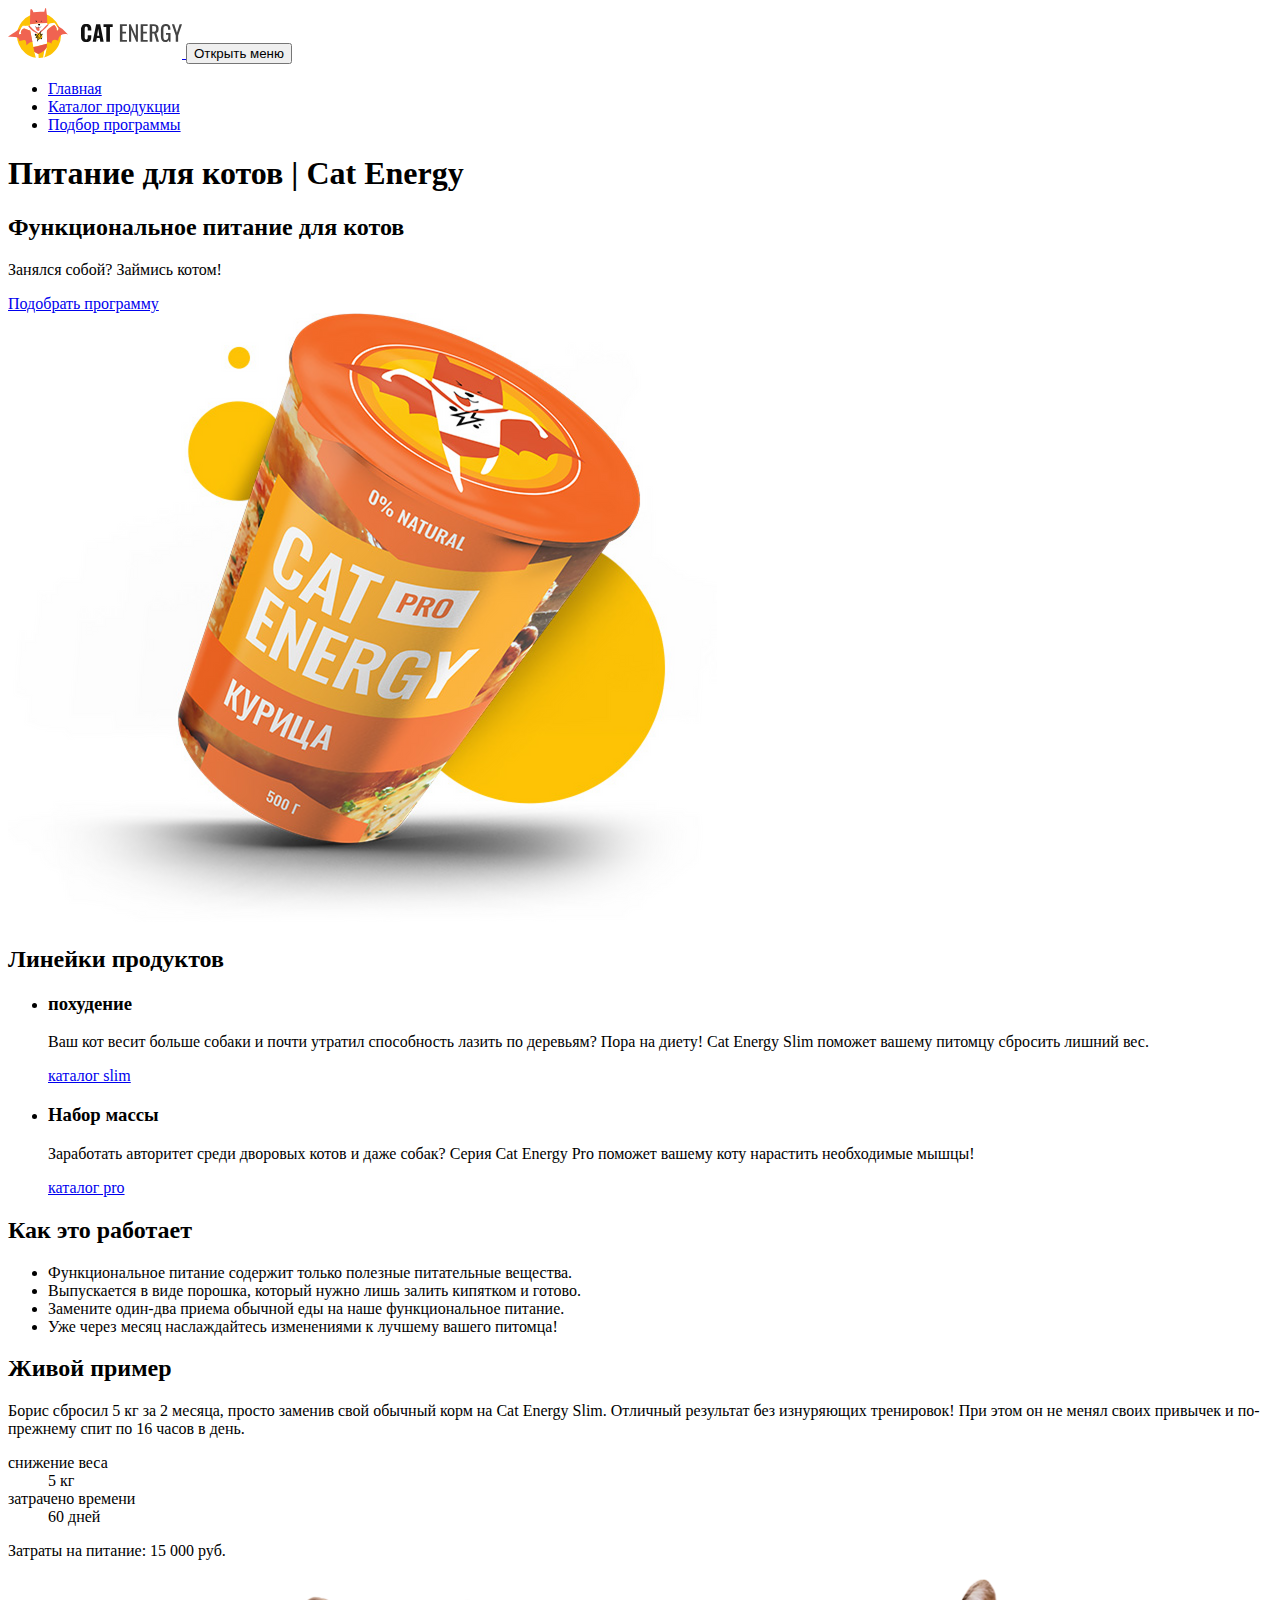
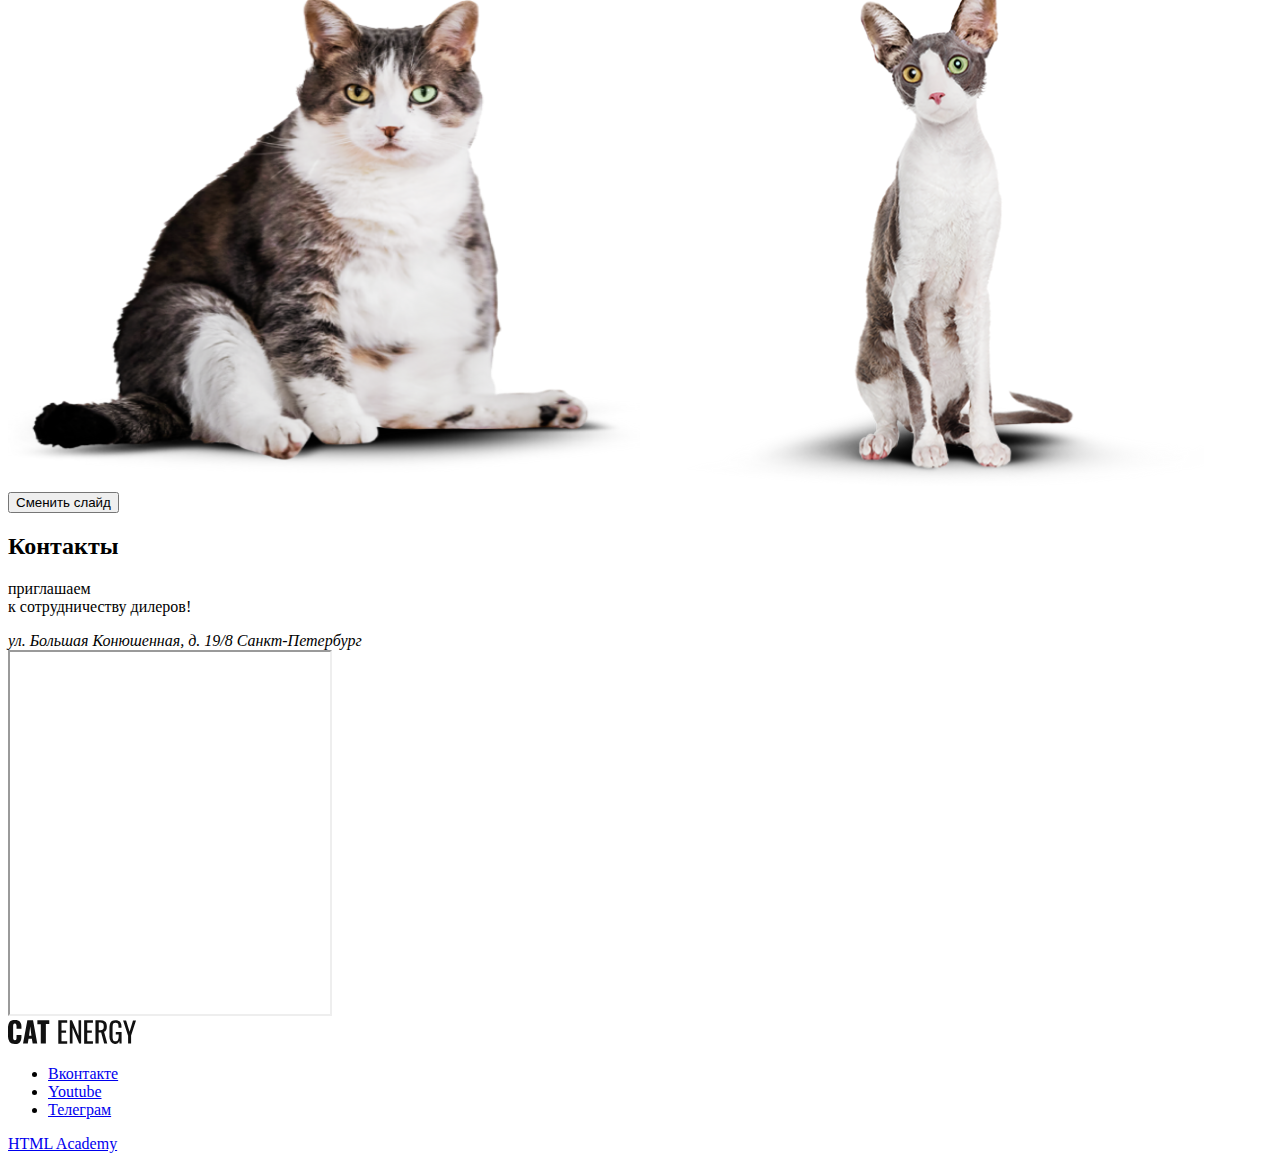
==== source/index.html @ ee21ee37 "Pixel perfect index.html" ====
<!DOCTYPE html>

<html lang="ru">

<head>
  <meta charset="UTF-8">
  <title>Главная страница | Cat Energy</title>
  <meta name="viewport" content="width=device-width,initial-scale=1">
  <link rel="stylesheet" href="styles/styles.css">
  <script src="scripts/index.js" defer></script>
  <link rel="icon" href="favicon.ico">
  <link rel="icon" href="favicons/icon.svg" type="image/svg+xml">
  <link rel="apple-touch-icon" href="favicons/apple-touch-icon.png">
  <link rel="manifest" href="manifest.webmanifest">
</head>

<body class="page">
  <header class="page__header page-header container">
    <nav class="page-header__main-navigation main-navigation">
      <div class="main-navigation__top">
        <a class="main-navigation__logo logo" href="#">
          <picture>
            <source media="(min-width: 1440px)" srcset="images/logo-desktop.svg" type="image/svg+xml" width="202" height="59">
            <source media="(min-width: 768px)" srcset="images/logo-tablet.svg" type="image/svg+xml" width="174" height="50">
            <img class="logo__image" src="images/logo-mobile.svg" width="190" height="38" alt="Логотип Cat Energy">
          </picture>
        </a>

        <button class="main-navigation__toggle toggle-button" type="button">
          <span class="visually-hidden">Открыть меню</span>
        </button>
      </div>

      <ul class="main-navigation__site-navigation site-navigation">
        <li class="site-navigation__item">
          <a class="site-navigation__link site-navigation__link--active" href="#">Главная</a>
        </li>
        <li class="site-navigation__item">
          <a class="site-navigation__link" href="#">Каталог продукции</a>
        </li>
        <li class="site-navigation__item">
          <a class="site-navigation__link" href="#">Подбор программы</a>
        </li>
      </ul>
    </nav>
  </header>

  <main class="page__content">
    <h1 class="visually-hidden">Питание для котов | Cat Energy</h1>

    <section class="hero container">
      <div class="hero__wrapper">
        <div class="hero__content">
          <h2 class="hero__title">Функциональное питание для котов</h2>

          <p class="hero__slogan">Занялся собой? Займись котом!</p>

          <a class="hero__button button button--primary button--size-s" href="#">Подобрать программу</a>
        </div>

        <picture class="hero__image-wrapper">
          <source media="(min-width: 1440px)" srcset="images/hero-desktop@1x.png 1x, images/hero-desktop@2x.png 2x" type="image/png" width="552" height="499">

          <source media="(min-width: 768px)" srcset="images/hero-tablet@1x.png 1x, images/hero-tablet@2x.png 2x" type="image/png" width="709" height="609">

          <img class="hero__image" src="images/hero-mobile@1x.png" srcset="images/hero-mobile@2x.png 2x" width="280" height="270" alt="Cat Energy PRO со вкусом курицы">
        </picture>

      </div>
    </section>

    <section class="product-line container">
      <h2 class="visually-hidden">Линейки продуктов</h2>

      <ul class="product-line__list">
        <li class="product-line__item product-preview product-preview--theme-weight-loss">
          <h3 class="product-preview__title">похудение</h3>

          <p class="product-preview__text">
            Ваш кот весит больше собаки и почти утратил способность лазить по деревьям? Пора на диету! Cat Energy Slim поможет вашему питомцу сбросить лишний вес.
          </p>

          <span class="product-preview__line split-line"></span>

          <a class="product-preview__link link" href="#">каталог slim</a>
        </li>

        <li class="product-line__item product-preview product-preview--theme-weight-gain">
          <h3 class="product-preview__title">Набор массы</h3>

          <p class="product-preview__text">
            Заработать авторитет среди дворовых котов и даже собак? Серия Cat Energy Pro поможет вашему коту нарастить необходимые мышцы!
          </p>

          <span class="product-preview__line split-line"></span>

          <a class="product-preview__link link" href="#">каталог pro</a>
        </li>
      </ul>
    </section>

    <section class="advantages container">
      <h2 class="advantages__title">Как это работает</h2>

      <ul class="advantages__list">
        <!-- <li class="advantages__item advantages__item--theme-leaf">
          Функциональное питание <br>содержит только полезные <br>питательные вещества.
        </li>
        <li class="advantages__item advantages__item--theme-powder">
          Выпускается в виде порошка, который нужно лишь залить кипятком и готово.
        </li>
        <li class="advantages__item advantages__item--theme-eat">
          Замените один-два приема <br>обычной еды на наше <br>функциональное питание.
        </li>
        <li class="advantages__item advantages__item--theme-watch">
          Уже через месяц <br>наслаждайтесь изменениями к лучшему вашего питомца!
        </li> -->

        <li class="advantages__item advantages__item--theme-leaf">
          Функциональное питание содержит только полезные питательные вещества.
        </li>
        <li class="advantages__item advantages__item--theme-powder">
          Выпускается в виде порошка, который нужно лишь залить кипятком и готово.
        </li>
        <li class="advantages__item advantages__item--theme-eat">
          Замените один-два приема обычной еды на наше функциональное питание.
        </li>
        <li class="advantages__item advantages__item--theme-watch">
          Уже через месяц наслаждайтесь изменениями к лучшему вашего питомца!
        </li>
      </ul>
    </section>

    <section class="result">
      <div class="result__wrapper container">

        <div class="result__content-column">
          <h2 class="result__title">Живой пример</h2>

          <p class="result__text">
            Борис сбросил 5 кг за 2 месяца, просто заменив свой обычный корм на Cat Energy Slim. Отличный результат без изнуряющих тренировок! При этом он не менял своих привычек и по-прежнему спит по 16 часов в день.
          </p>

          <dl class="result__stats">
            <div class="result__stats-item">
              <dt class="result__stats-name">снижение веса</dt>
              <dd class="result__stats-difinition">5 кг</dd>
            </div>
            <div class="result__stats-item">
              <dt class="result__stats-name">затрачено времени</dt>
              <dd class="result__stats-difinition">60 дней</dd>
            </div>
          </dl>

          <p class="result__total">
            <span class="result__total-name">Затраты на питание:</span>
            <span class="result__total-price">15 000 руб.</span>
          </p>
        </div>

        <div class="result__slider slider-compare">
          <div class="slider-compare__image-wrapper">
            <picture>
              <source media="(min-width: 768px)" srcset="images/slide-tablet-before@1x.png 1x, images/slide-tablet-before@2x.png 2x" type="image/png" width="560" height="512">

              <img class="slider-compare__image slider-compare__image--before" src="images/slide-mobile-before@1x.png" srcset="images/slide-mobile-before@2x.png 2x" width="280" height="256" alt="До диеты" style="width: 50%">
            </picture>

            <picture>
              <source media="(min-width: 768px)" srcset="images/slide-tablet-after@1x.png 1x, images/slide-tablet-after@2x.png 2x" type="image/png" width="560" height="512">

              <img class="slider-compare__image slider-compare__image--after" src="images/slide-mobile-after@1x.png" srcset="images/slide-mobile-after@2x.png 2x" width="280" height="256" alt="После диеты">
            </picture>
          </div>

          <button class="slider-compare__scrubber" type="button" style="left: 49.3%">
            <span class="visually-hidden">Сменить слайд</span>
          </button>
        </div>
      </div>
    </section>
  </main>

  <section class="contacts">
    <h2 class="visually-hidden">Контакты</h2>

    <div class="contacts__wrapper container">
      <div class="contacts__content">
        <p class="contacts__text">приглашаем <br> к сотрудничеству дилеров!</p>

        <address class="contacts__address">
          <span class="contacts__address-street">ул. Большая Конюшенная, д. 19/8</span>
          <span class="contacts__adress-city">Санкт-Петербург</span>
        </address>
      </div>
    </div>

    <div class="contacts__map">
      <iframe src="https://www.google.com/maps/embed?pb=!1m18!1m12!1m3!1d1998.6037876791663!2d30.320467111580058!3d59.93871647481049!2m3!1f0!2f0!3f0!3m2!1i1024!2i768!4f13.1!3m3!1m2!1s0x4696310fca145cc1%3A0x42b32648d8238007!2sBolshaya%20Konyushennaya%20St%2C%2019%2F8%2C%20Sankt-Peterburg%2C%20191186!5e0!3m2!1sen!2sru!4v1723903641111!5m2!1sen!2sru" width="320" height="362" allowfullscreen title="Офис компании по адресу ул. Большая Конюшенная, д. 19/8 Санкт-Петербург"></iframe>
    </div>
  </section>

  <footer class="page__footer page-footer">
    <div class="page-footer__wrapper container">
      <a class="page-footer__logo logo-second" href="https://htmlacademy.ru/intensive/adaptive">
        <img class="logo-second__image" src="images/logo-second.svg" width="128" height="25" alt="Логотип Cat Energy">
      </a>

      <span class="page-footer__line split-line"></span>

      <ul class="page-footer__social social">
        <li class="social__item">
          <a class="social__link social__link--theme-vk" href="#">
            <span class="visually-hidden">Вконтакте</span>
          </a>
        </li>
        <li class="social__item">
          <a class="social__link social__link--theme-youtube" href="#">
            <span class="visually-hidden">Youtube</span>
          </a>
        </li>
        <li class="social__item">
          <a class="social__link social__link--theme-telegram" href="#">
            <span class="visually-hidden">Телеграм</span>
          </a>
        </li>
      </ul>

      <span class="page-footer__line split-line"></span>

      <a class="page-footer__copyright" href="#">
        HTML Academy
      </a>
    </div>
  </footer>
</body>

</html>
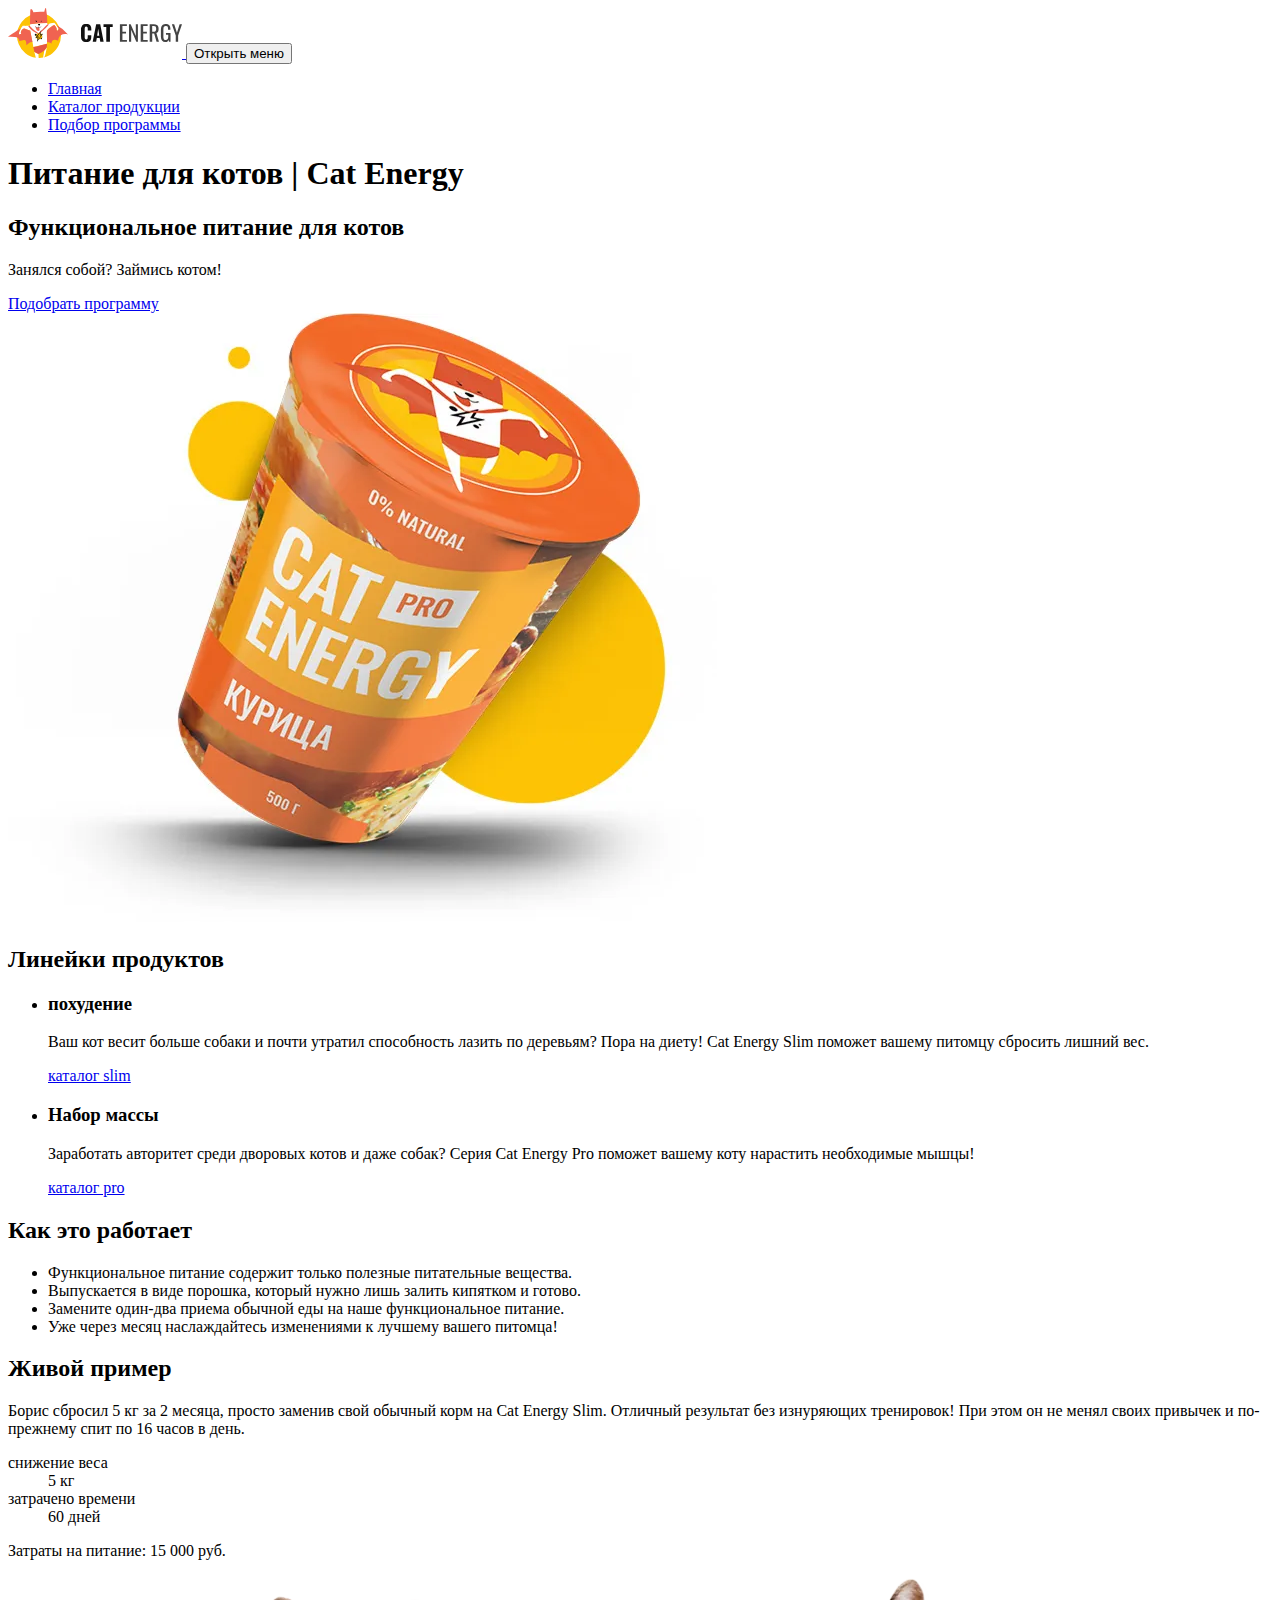
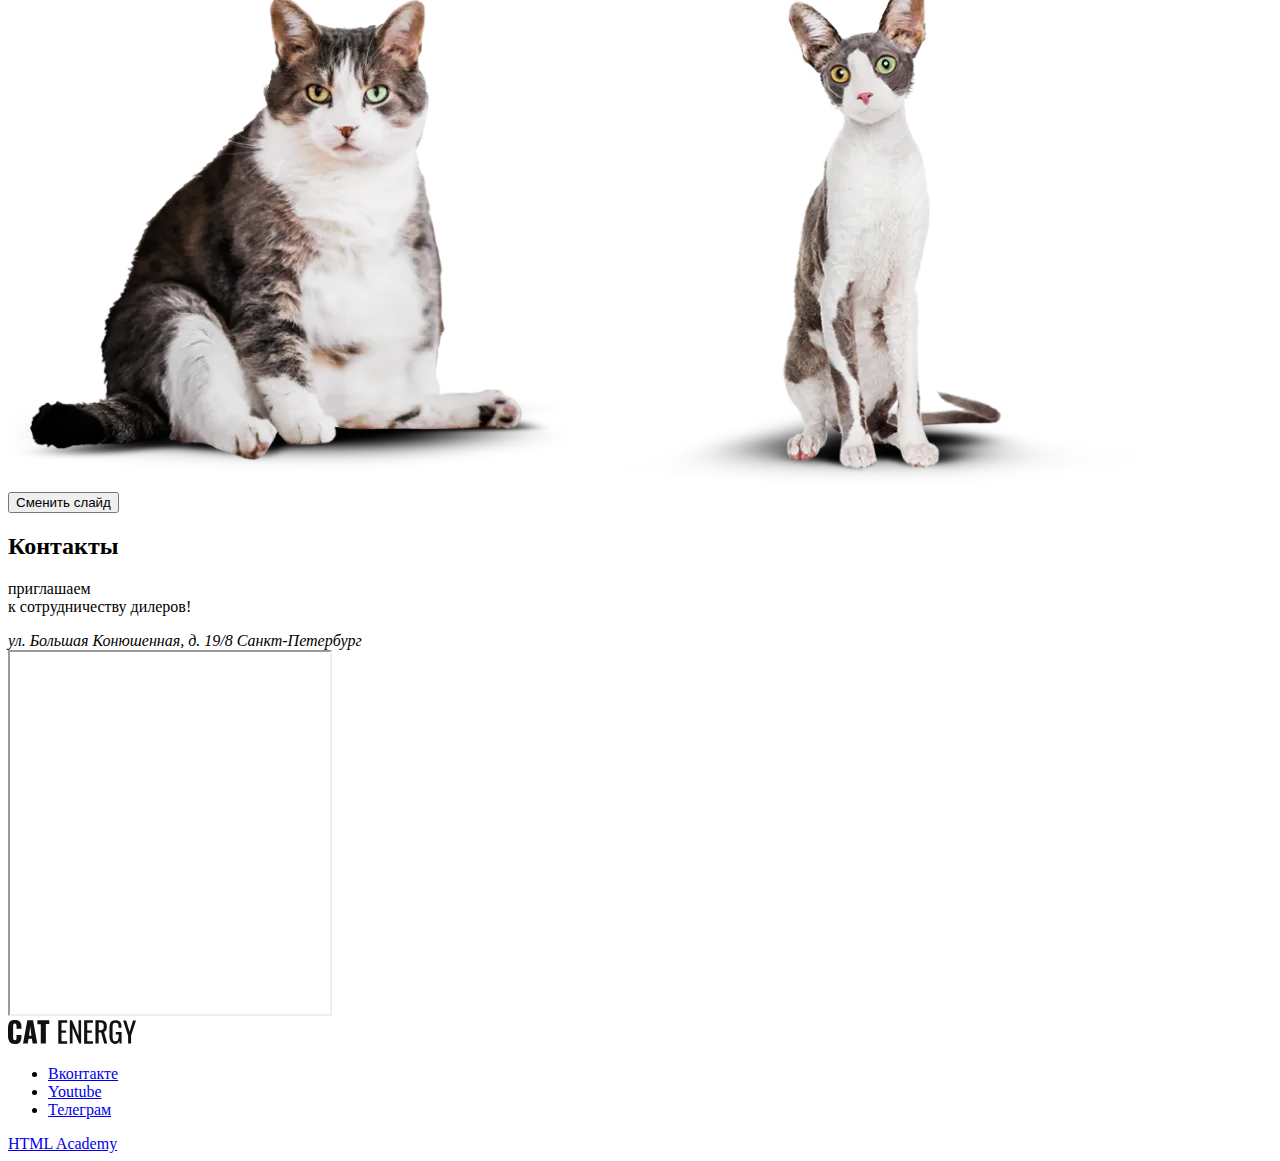
==== commit a7557979: "Добавит фон hero" ====
--- a/source/index.html
+++ b/source/index.html
@@ -6,6 +6,22 @@
   <meta charset="UTF-8">
   <title>Главная страница | Cat Energy</title>
   <meta name="viewport" content="width=device-width,initial-scale=1">
+
+  <link rel="preload" media="(max-width: 767px)" href="images/hero-mobile@1x.webp" as="image" type="image/webp">
+  <link rel="preload" media="(max-width: 767px) and (min-resolution: 2dppx)" href="images/hero-mobile@2x.webp" as="image" type="image/webp">
+  <link rel="preload" media="(min-width: 768px)" href="/images/hero-tablet@1x.webp" as="image" type="image/webp">
+  <link rel="preload" media="(min-width: 768px) and (min-resolution: 2dppx)" href="/images/hero-tablet@2x.webp" as="image" type="image/webp">
+  <link rel="preload" media="(min-width: 1440px)" href="/images/hero-desktop@1x.webp" as="image" type="image/webp">
+  <link rel="preload" media="(min-width: 1440px) and (min-resolution: 2dppx)" href="/images/hero-desktop@2x.webp" as="image" type="image/webp">
+
+  <link rel="preload" media="(max-width: 767px)" href="/images/hero-bg-mobile@1x.webp" as="image" type="image/webp">
+  <link rel="preload" media="(max-width: 767px) and (min-resolution: 2dppx)" href="/images/hero-bg-mobile@2x.webp" as="image" type="image/webp">
+  <link rel="preload" media="(min-width: 1440px)" href="/images/hero-bg-desktop@1x.webp" as="image" type="image/webp">
+  <link rel="preload" media="(min-width: 1440px) and (min-resolution: 2dppx)" href="/images/hero-bg-desktop@2x.webp" as="image" type="image/webp">
+
+  <link rel="preload" href="styles/styles.css" as="style">
+  <link rel="preload" href="scripts/index.js" as="script">
+
   <link rel="stylesheet" href="styles/styles.css">
   <script src="scripts/index.js" defer></script>
   <link rel="icon" href="favicon.ico">
@@ -48,8 +64,8 @@
   <main class="page__content">
     <h1 class="visually-hidden">Питание для котов | Cat Energy</h1>
 
-    <section class="hero container">
-      <div class="hero__wrapper">
+    <section class="hero">
+      <div class="hero__wrapper  container">
         <div class="hero__content">
           <h2 class="hero__title">Функциональное питание для котов</h2>
 
@@ -59,6 +75,12 @@
         </div>
 
         <picture class="hero__image-wrapper">
+          <source media="(min-width: 1440px)" srcset="images/hero-desktop@1x.webp 1x, images/hero-desktop@2x.webp 2x" type="image/webp" width="552" height="499">
+
+          <source media="(min-width: 768px)" srcset="images/hero-tablet@1x.webp 1x, images/hero-tablet@2x.webp 2x" type="image/webp" width="709" height="609">
+
+          <source srcset="images/hero-mobile@1x.webp 1x, images/hero-mobile@2x.webp 2x" type="image/webp" width="280" height="270">
+
           <source media="(min-width: 1440px)" srcset="images/hero-desktop@1x.png 1x, images/hero-desktop@2x.png 2x" type="image/png" width="552" height="499">
 
           <source media="(min-width: 768px)" srcset="images/hero-tablet@1x.png 1x, images/hero-tablet@2x.png 2x" type="image/png" width="709" height="609">
@@ -103,19 +125,6 @@
       <h2 class="advantages__title">Как это работает</h2>
 
       <ul class="advantages__list">
-        <!-- <li class="advantages__item advantages__item--theme-leaf">
-          Функциональное питание <br>содержит только полезные <br>питательные вещества.
-        </li>
-        <li class="advantages__item advantages__item--theme-powder">
-          Выпускается в виде порошка, который нужно лишь залить кипятком и готово.
-        </li>
-        <li class="advantages__item advantages__item--theme-eat">
-          Замените один-два приема <br>обычной еды на наше <br>функциональное питание.
-        </li>
-        <li class="advantages__item advantages__item--theme-watch">
-          Уже через месяц <br>наслаждайтесь изменениями к лучшему вашего питомца!
-        </li> -->
-
         <li class="advantages__item advantages__item--theme-leaf">
           Функциональное питание содержит только полезные питательные вещества.
         </li>
@@ -161,15 +170,23 @@
         <div class="result__slider slider-compare">
           <div class="slider-compare__image-wrapper">
             <picture>
+              <source media="(min-width: 768px)" srcset="images/slide-tablet-before@1x.webp 1x, images/slide-tablet-before@2x.webp 2x" type="image/webp" width="560" height="512">
+
+              <source srcset="images/slide-mobile-before@1x.webp 1x, images/slide-mobile-before@2x.webp 2x" type="image/webp" width="280" height="256">
+
               <source media="(min-width: 768px)" srcset="images/slide-tablet-before@1x.png 1x, images/slide-tablet-before@2x.png 2x" type="image/png" width="560" height="512">
 
-              <img class="slider-compare__image slider-compare__image--before" src="images/slide-mobile-before@1x.png" srcset="images/slide-mobile-before@2x.png 2x" width="280" height="256" alt="До диеты" style="width: 50%">
+              <img class="slider-compare__image slider-compare__image--before" src="images/slide-mobile-before@1x.png" srcset="images/slide-mobile-before@2x.png 2x" loading="lazy" width="280" height="256" alt="До диеты">
             </picture>
 
             <picture>
+              <source media="(min-width: 768px)" srcset="images/slide-tablet-after@1x.webp 1x, images/slide-tablet-after@2x.webp 2x" type="image/webp" width="560" height="512">
+
+              <source srcset="images/slide-mobile-after@1x.webp 1x, images/slide-mobile-after@2x.webp 2x" type="image/webp" width="280" height="256">
+
               <source media="(min-width: 768px)" srcset="images/slide-tablet-after@1x.png 1x, images/slide-tablet-after@2x.png 2x" type="image/png" width="560" height="512">
 
-              <img class="slider-compare__image slider-compare__image--after" src="images/slide-mobile-after@1x.png" srcset="images/slide-mobile-after@2x.png 2x" width="280" height="256" alt="После диеты">
+              <img class="slider-compare__image slider-compare__image--after" src="images/slide-mobile-after@1x.png" srcset="images/slide-mobile-after@2x.png 2x" loading="lazy" width="280" height="256" alt="После диеты">
             </picture>
           </div>
 
@@ -196,7 +213,7 @@
     </div>
 
     <div class="contacts__map">
-      <iframe src="https://www.google.com/maps/embed?pb=!1m18!1m12!1m3!1d1998.6037876791663!2d30.320467111580058!3d59.93871647481049!2m3!1f0!2f0!3f0!3m2!1i1024!2i768!4f13.1!3m3!1m2!1s0x4696310fca145cc1%3A0x42b32648d8238007!2sBolshaya%20Konyushennaya%20St%2C%2019%2F8%2C%20Sankt-Peterburg%2C%20191186!5e0!3m2!1sen!2sru!4v1723903641111!5m2!1sen!2sru" width="320" height="362" allowfullscreen title="Офис компании по адресу ул. Большая Конюшенная, д. 19/8 Санкт-Петербург"></iframe>
+      <iframe src="https://www.google.com/maps/embed?pb=!1m18!1m12!1m3!1d1998.6037876791663!2d30.320467111580058!3d59.93871647481049!2m3!1f0!2f0!3f0!3m2!1i1024!2i768!4f13.1!3m3!1m2!1s0x4696310fca145cc1%3A0x42b32648d8238007!2sBolshaya%20Konyushennaya%20St%2C%2019%2F8%2C%20Sankt-Peterburg%2C%20191186!5e0!3m2!1sen!2sru!4v1723903641111!5m2!1sen!2sru" width="320" height="362" allowfullscreen loading="lazy" title="Офис компании по адресу ул. Большая Конюшенная, д. 19/8 Санкт-Петербург"></iframe>
     </div>
   </section>
 
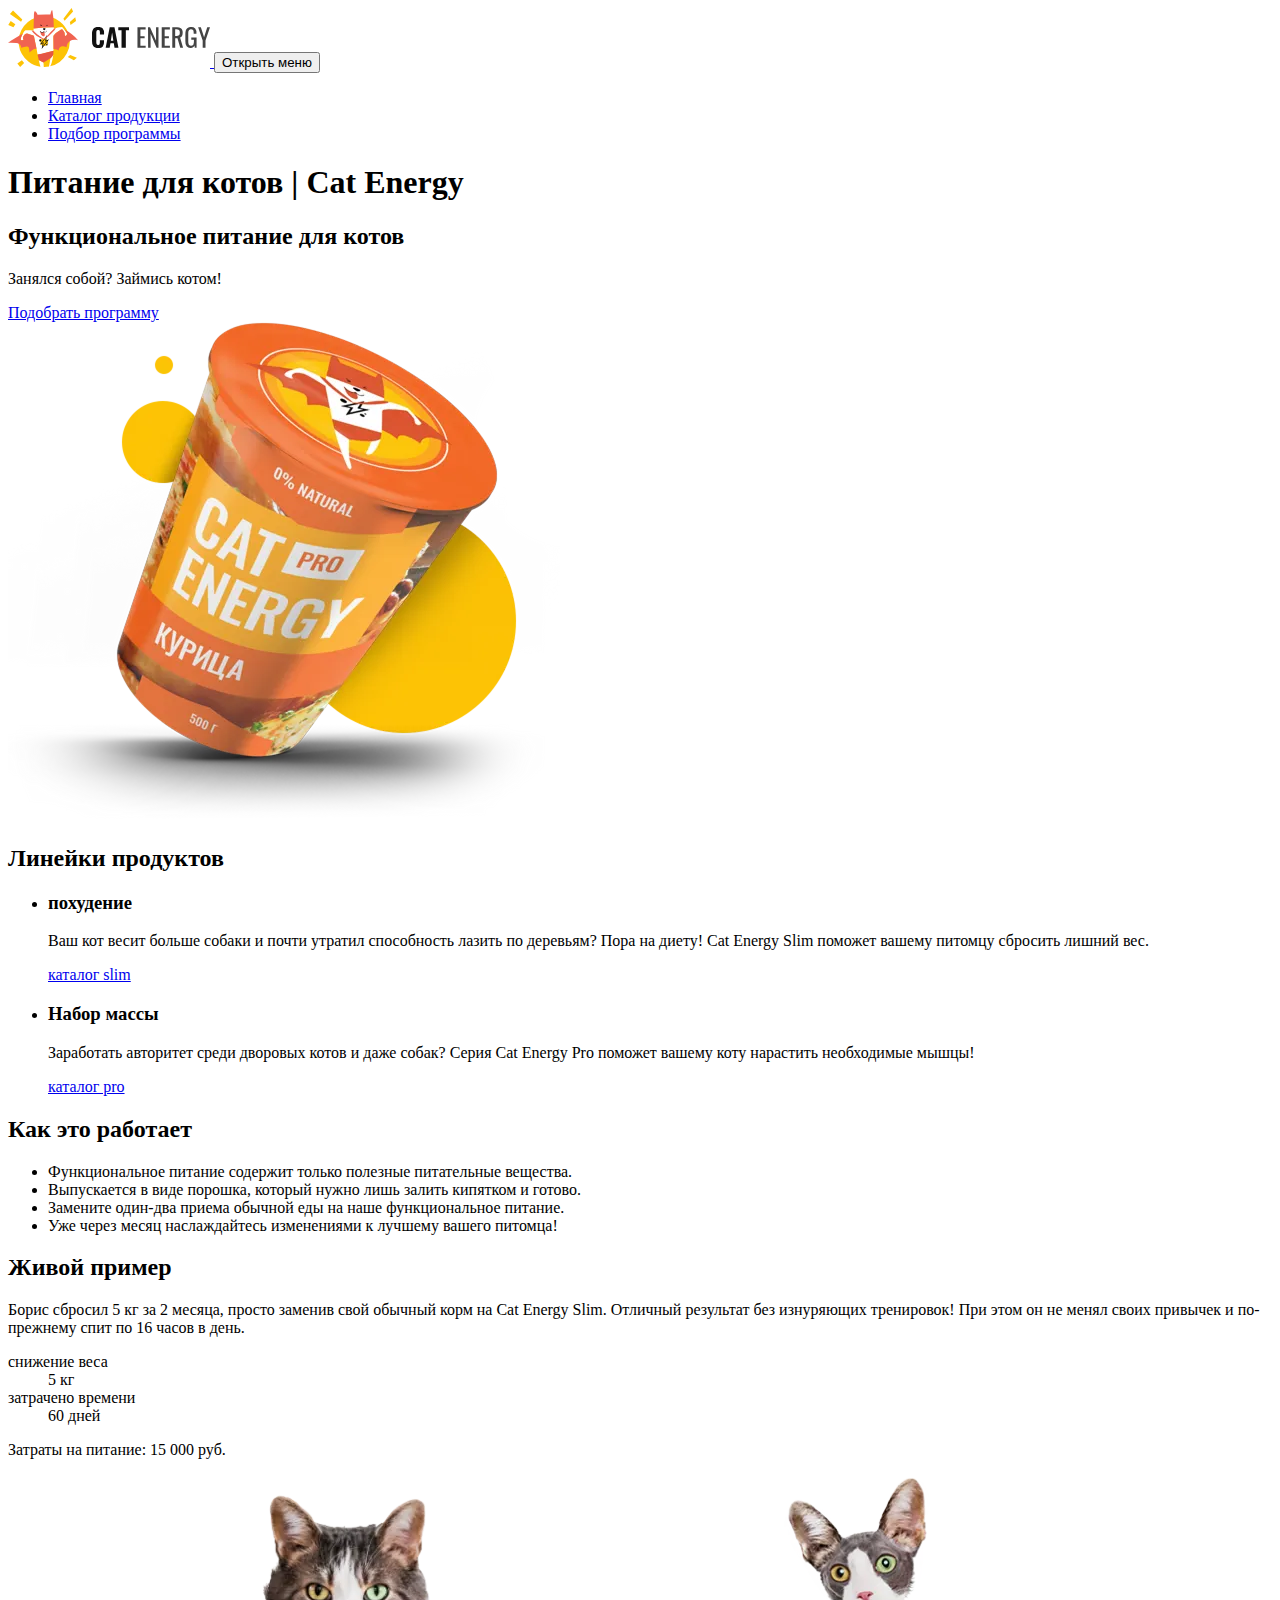
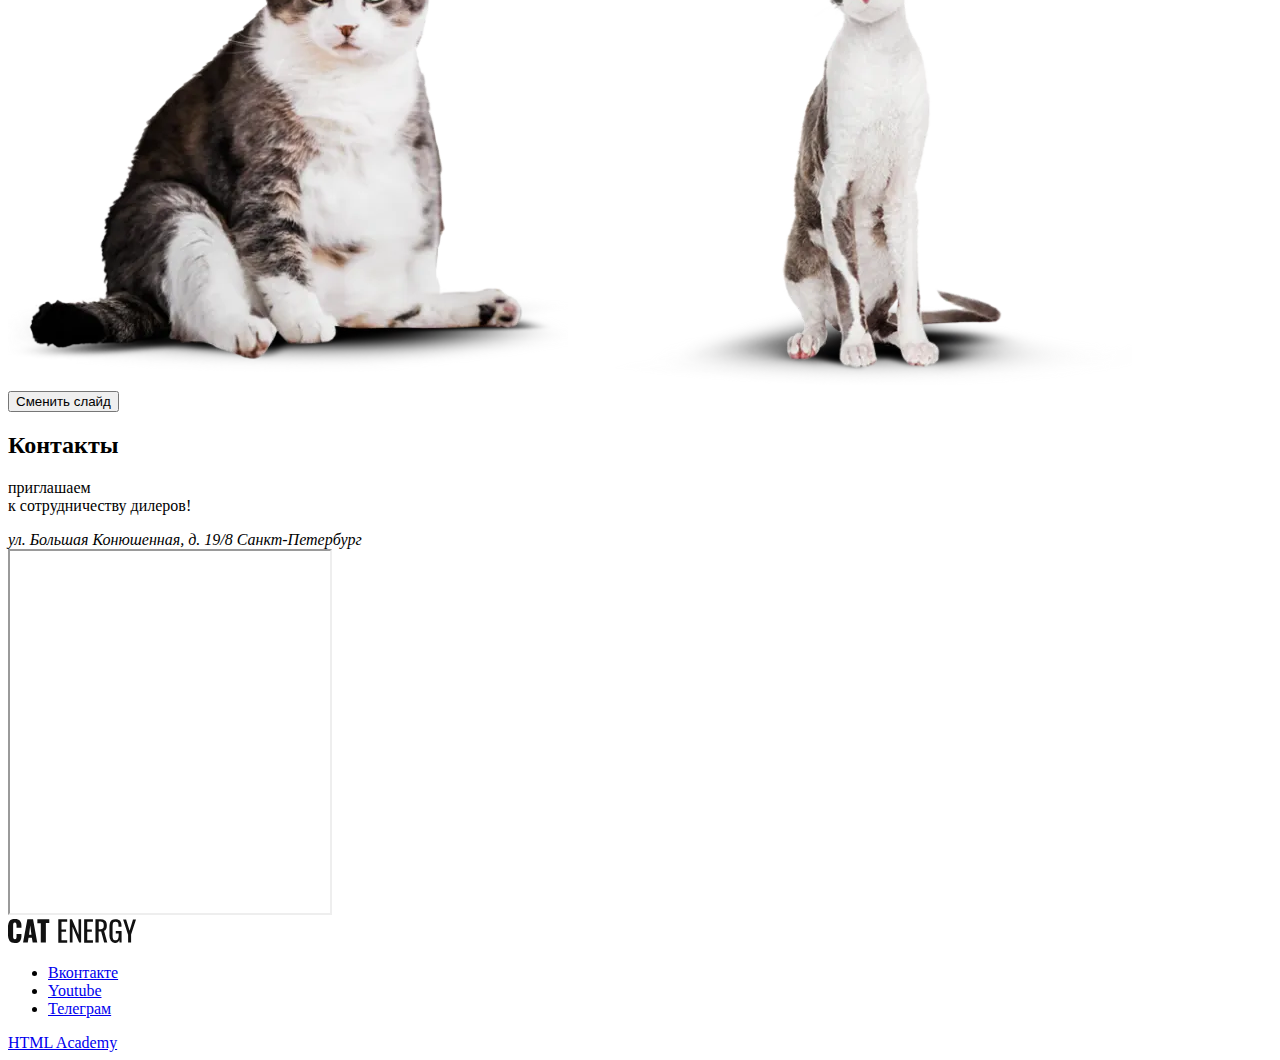
==== commit b40bec79: "Добавит ссылки в logo, site-nav" ====
--- a/source/index.html
+++ b/source/index.html
@@ -7,17 +7,17 @@
   <title>Главная страница | Cat Energy</title>
   <meta name="viewport" content="width=device-width,initial-scale=1">
 
-  <link rel="preload" media="(max-width: 767px)" href="images/hero-mobile@1x.webp" as="image" type="image/webp">
+  <link rel="preload" media="(max-width: 767px) and (max-resolution: 1dppx)" href="images/hero-mobile@1x.webp" as="image" type="image/webp">
   <link rel="preload" media="(max-width: 767px) and (min-resolution: 2dppx)" href="images/hero-mobile@2x.webp" as="image" type="image/webp">
-  <link rel="preload" media="(min-width: 768px)" href="/images/hero-tablet@1x.webp" as="image" type="image/webp">
-  <link rel="preload" media="(min-width: 768px) and (min-resolution: 2dppx)" href="/images/hero-tablet@2x.webp" as="image" type="image/webp">
-  <link rel="preload" media="(min-width: 1440px)" href="/images/hero-desktop@1x.webp" as="image" type="image/webp">
-  <link rel="preload" media="(min-width: 1440px) and (min-resolution: 2dppx)" href="/images/hero-desktop@2x.webp" as="image" type="image/webp">
-
-  <link rel="preload" media="(max-width: 767px)" href="/images/hero-bg-mobile@1x.webp" as="image" type="image/webp">
+  <link rel="preload" media="(min-width: 768px) and (max-resolution: 1dppx)" href="/images/hero-tablet@1x.webp" as="image" type="image/webp">
+  <link rel="preload" media="(min-width: 768px) and (max-width: 1280px) and (min-resolution: 2dppx)" href="/images/hero-tablet@2x.webp" as="image" type="image/webp">
+  <link rel="preload" media="(min-width: 1280px) and (max-resolution: 1dppx)" href="/images/hero-desktop@1x.webp" as="image" type="image/webp">
+  <link rel="preload" media="(min-width: 1280px) and (min-resolution: 2dppx)" href="/images/hero-desktop@2x.webp" as="image" type="image/webp">
+
+  <link rel="preload" media="(max-width: 767px) and (max-resolution: 1dppx)" href="/images/hero-bg-mobile@1x.webp" as="image" type="image/webp">
   <link rel="preload" media="(max-width: 767px) and (min-resolution: 2dppx)" href="/images/hero-bg-mobile@2x.webp" as="image" type="image/webp">
-  <link rel="preload" media="(min-width: 1440px)" href="/images/hero-bg-desktop@1x.webp" as="image" type="image/webp">
-  <link rel="preload" media="(min-width: 1440px) and (min-resolution: 2dppx)" href="/images/hero-bg-desktop@2x.webp" as="image" type="image/webp">
+  <link rel="preload" media="(min-width: 1280px) and (max-resolution: 1dppx)" href="/images/hero-bg-desktop@1x.webp" as="image" type="image/webp">
+  <link rel="preload" media="(min-width: 1280px) and (min-resolution: 2dppx)" href="/images/hero-bg-desktop@2x.webp" as="image" type="image/webp">
 
   <link rel="preload" href="styles/styles.css" as="style">
   <link rel="preload" href="scripts/index.js" as="script">
@@ -30,13 +30,13 @@
   <link rel="manifest" href="manifest.webmanifest">
 </head>
 
-<body class="page">
+<body class="page page--layout-sticky-footer page--theme-promo">
   <header class="page__header page-header container">
     <nav class="page-header__main-navigation main-navigation">
       <div class="main-navigation__top">
-        <a class="main-navigation__logo logo" href="#">
+        <a class="main-navigation__logo logo" href="index.html">
           <picture>
-            <source media="(min-width: 1440px)" srcset="images/logo-desktop.svg" type="image/svg+xml" width="202" height="59">
+            <source media="(min-width: 1280px)" srcset="images/logo-desktop.svg" type="image/svg+xml" width="202" height="59">
             <source media="(min-width: 768px)" srcset="images/logo-tablet.svg" type="image/svg+xml" width="174" height="50">
             <img class="logo__image" src="images/logo-mobile.svg" width="190" height="38" alt="Логотип Cat Energy">
           </picture>
@@ -52,7 +52,7 @@
           <a class="site-navigation__link site-navigation__link--active" href="#">Главная</a>
         </li>
         <li class="site-navigation__item">
-          <a class="site-navigation__link" href="#">Каталог продукции</a>
+          <a class="site-navigation__link" href="catalog.html">Каталог продукции</a>
         </li>
         <li class="site-navigation__item">
           <a class="site-navigation__link" href="#">Подбор программы</a>
@@ -61,161 +61,163 @@
     </nav>
   </header>
 
-  <main class="page__content">
-    <h1 class="visually-hidden">Питание для котов | Cat Energy</h1>
-
-    <section class="hero">
-      <div class="hero__wrapper  container">
-        <div class="hero__content">
-          <h2 class="hero__title">Функциональное питание для котов</h2>
-
-          <p class="hero__slogan">Занялся собой? Займись котом!</p>
-
-          <a class="hero__button button button--primary button--size-s" href="#">Подобрать программу</a>
+  <div class="page__content-wrapper">
+    <main class="page__content">
+      <h1 class="visually-hidden">Питание для котов | Cat Energy</h1>
+
+      <section class="hero">
+        <div class="hero__wrapper  container">
+          <div class="hero__content">
+            <h2 class="hero__title">Функциональное питание для котов</h2>
+
+            <p class="hero__slogan">Занялся собой? Займись котом!</p>
+
+            <a class="hero__button button button--primary button--size-s" href="#">Подобрать программу</a>
+          </div>
+
+          <picture class="hero__image-wrapper">
+            <source media="(min-width: 1280px)" srcset="images/hero-desktop@1x.webp 1x, images/hero-desktop@2x.webp 2x" type="image/webp" width="552" height="499">
+
+            <source media="(min-width: 768px)" srcset="images/hero-tablet@1x.webp 1x, images/hero-tablet@2x.webp 2x" type="image/webp" width="709" height="609">
+
+            <source srcset="images/hero-mobile@1x.webp 1x, images/hero-mobile@2x.webp 2x" type="image/webp" width="280" height="270">
+
+            <source media="(min-width: 1280px)" srcset="images/hero-desktop@1x.png 1x, images/hero-desktop@2x.png 2x" type="image/png" width="552" height="499">
+
+            <source media="(min-width: 768px)" srcset="images/hero-tablet@1x.png 1x, images/hero-tablet@2x.png 2x" type="image/png" width="709" height="609">
+
+            <img class="hero__image" src="images/hero-mobile@1x.png" srcset="images/hero-mobile@2x.png 2x" width="280" height="270" alt="Cat Energy PRO со вкусом курицы">
+          </picture>
+
         </div>
-
-        <picture class="hero__image-wrapper">
-          <source media="(min-width: 1440px)" srcset="images/hero-desktop@1x.webp 1x, images/hero-desktop@2x.webp 2x" type="image/webp" width="552" height="499">
-
-          <source media="(min-width: 768px)" srcset="images/hero-tablet@1x.webp 1x, images/hero-tablet@2x.webp 2x" type="image/webp" width="709" height="609">
-
-          <source srcset="images/hero-mobile@1x.webp 1x, images/hero-mobile@2x.webp 2x" type="image/webp" width="280" height="270">
-
-          <source media="(min-width: 1440px)" srcset="images/hero-desktop@1x.png 1x, images/hero-desktop@2x.png 2x" type="image/png" width="552" height="499">
-
-          <source media="(min-width: 768px)" srcset="images/hero-tablet@1x.png 1x, images/hero-tablet@2x.png 2x" type="image/png" width="709" height="609">
-
-          <img class="hero__image" src="images/hero-mobile@1x.png" srcset="images/hero-mobile@2x.png 2x" width="280" height="270" alt="Cat Energy PRO со вкусом курицы">
-        </picture>
-
+      </section>
+
+      <section class="product-line container">
+        <h2 class="visually-hidden">Линейки продуктов</h2>
+
+        <ul class="product-line__list">
+          <li class="product-line__item product-preview product-preview--theme-weight-loss">
+            <h3 class="product-preview__title">похудение</h3>
+
+            <p class="product-preview__text">
+              Ваш кот весит больше собаки и почти утратил способность лазить по деревьям? Пора на диету! Cat Energy Slim поможет вашему питомцу сбросить лишний вес.
+            </p>
+
+            <span class="product-preview__line split-line"></span>
+
+            <a class="product-preview__link link" href="#">каталог slim</a>
+          </li>
+
+          <li class="product-line__item product-preview product-preview--theme-weight-gain">
+            <h3 class="product-preview__title">Набор массы</h3>
+
+            <p class="product-preview__text">
+              Заработать авторитет среди дворовых котов и даже собак? Серия Cat Energy Pro поможет вашему коту нарастить необходимые мышцы!
+            </p>
+
+            <span class="product-preview__line split-line"></span>
+
+            <a class="product-preview__link link" href="#">каталог pro</a>
+          </li>
+        </ul>
+      </section>
+
+      <section class="advantages container">
+        <h2 class="advantages__title">Как это работает</h2>
+
+        <ul class="advantages__list">
+          <li class="advantages__item advantages__item--theme-leaf">
+            Функциональное питание содержит только полезные питательные вещества.
+          </li>
+          <li class="advantages__item advantages__item--theme-powder">
+            Выпускается в виде порошка, который нужно лишь залить кипятком и готово.
+          </li>
+          <li class="advantages__item advantages__item--theme-eat">
+            Замените один-два приема обычной еды на наше функциональное питание.
+          </li>
+          <li class="advantages__item advantages__item--theme-watch">
+            Уже через месяц наслаждайтесь изменениями к лучшему вашего питомца!
+          </li>
+        </ul>
+      </section>
+
+      <section class="result">
+        <div class="result__wrapper container">
+
+          <div class="result__content-column">
+            <h2 class="result__title">Живой пример</h2>
+
+            <p class="result__text">
+              Борис сбросил 5 кг за 2 месяца, просто заменив свой обычный корм на Cat Energy Slim. Отличный результат без изнуряющих тренировок! При этом он не менял своих привычек и по-прежнему спит по 16 часов в день.
+            </p>
+
+            <dl class="result__stats">
+              <div class="result__stats-item">
+                <dt class="result__stats-name">снижение веса</dt>
+                <dd class="result__stats-difinition">5 кг</dd>
+              </div>
+              <div class="result__stats-item">
+                <dt class="result__stats-name">затрачено времени</dt>
+                <dd class="result__stats-difinition">60 дней</dd>
+              </div>
+            </dl>
+
+            <p class="result__total">
+              <span class="result__total-name">Затраты на питание:</span>
+              <span class="result__total-price">15 000 руб.</span>
+            </p>
+          </div>
+
+          <div class="result__slider slider-compare">
+            <div class="slider-compare__image-wrapper">
+              <picture>
+                <source media="(min-width: 768px)" srcset="images/slide-tablet-before@1x.webp 1x, images/slide-tablet-before@2x.webp 2x" type="image/webp" width="560" height="512">
+
+                <source srcset="images/slide-mobile-before@1x.webp 1x, images/slide-mobile-before@2x.webp 2x" type="image/webp" width="280" height="256">
+
+                <source media="(min-width: 768px)" srcset="images/slide-tablet-before@1x.png 1x, images/slide-tablet-before@2x.png 2x" type="image/png" width="560" height="512">
+
+                <img class="slider-compare__image slider-compare__image--before" src="images/slide-mobile-before@1x.png" srcset="images/slide-mobile-before@2x.png 2x" loading="lazy" width="280" height="256" alt="До диеты">
+              </picture>
+
+              <picture>
+                <source media="(min-width: 768px)" srcset="images/slide-tablet-after@1x.webp 1x, images/slide-tablet-after@2x.webp 2x" type="image/webp" width="560" height="512">
+
+                <source srcset="images/slide-mobile-after@1x.webp 1x, images/slide-mobile-after@2x.webp 2x" type="image/webp" width="280" height="256">
+
+                <source media="(min-width: 768px)" srcset="images/slide-tablet-after@1x.png 1x, images/slide-tablet-after@2x.png 2x" type="image/png" width="560" height="512">
+
+                <img class="slider-compare__image slider-compare__image--after" src="images/slide-mobile-after@1x.png" srcset="images/slide-mobile-after@2x.png 2x" loading="lazy" width="280" height="256" alt="После диеты">
+              </picture>
+            </div>
+
+            <button class="slider-compare__scrubber" type="button" style="left: 49.3%">
+              <span class="visually-hidden">Сменить слайд</span>
+            </button>
+          </div>
+        </div>
+      </section>
+    </main>
+
+    <section class="contacts">
+      <h2 class="visually-hidden">Контакты</h2>
+
+      <div class="contacts__wrapper container">
+        <div class="contacts__content">
+          <p class="contacts__text">приглашаем <br> к сотрудничеству дилеров!</p>
+
+          <address class="contacts__address">
+            <span class="contacts__address-street">ул. Большая Конюшенная, д. 19/8</span>
+            <span class="contacts__adress-city">Санкт-Петербург</span>
+          </address>
+        </div>
+      </div>
+
+      <div class="contacts__map">
+        <iframe src="https://www.google.com/maps/embed?pb=!1m18!1m12!1m3!1d1998.6037876791663!2d30.320467111580058!3d59.93871647481049!2m3!1f0!2f0!3f0!3m2!1i1024!2i768!4f13.1!3m3!1m2!1s0x4696310fca145cc1%3A0x42b32648d8238007!2sBolshaya%20Konyushennaya%20St%2C%2019%2F8%2C%20Sankt-Peterburg%2C%20191186!5e0!3m2!1sen!2sru!4v1723903641111!5m2!1sen!2sru" width="320" height="362" allowfullscreen loading="lazy" title="Офис компании по адресу ул. Большая Конюшенная, д. 19/8 Санкт-Петербург"></iframe>
       </div>
     </section>
-
-    <section class="product-line container">
-      <h2 class="visually-hidden">Линейки продуктов</h2>
-
-      <ul class="product-line__list">
-        <li class="product-line__item product-preview product-preview--theme-weight-loss">
-          <h3 class="product-preview__title">похудение</h3>
-
-          <p class="product-preview__text">
-            Ваш кот весит больше собаки и почти утратил способность лазить по деревьям? Пора на диету! Cat Energy Slim поможет вашему питомцу сбросить лишний вес.
-          </p>
-
-          <span class="product-preview__line split-line"></span>
-
-          <a class="product-preview__link link" href="#">каталог slim</a>
-        </li>
-
-        <li class="product-line__item product-preview product-preview--theme-weight-gain">
-          <h3 class="product-preview__title">Набор массы</h3>
-
-          <p class="product-preview__text">
-            Заработать авторитет среди дворовых котов и даже собак? Серия Cat Energy Pro поможет вашему коту нарастить необходимые мышцы!
-          </p>
-
-          <span class="product-preview__line split-line"></span>
-
-          <a class="product-preview__link link" href="#">каталог pro</a>
-        </li>
-      </ul>
-    </section>
-
-    <section class="advantages container">
-      <h2 class="advantages__title">Как это работает</h2>
-
-      <ul class="advantages__list">
-        <li class="advantages__item advantages__item--theme-leaf">
-          Функциональное питание содержит только полезные питательные вещества.
-        </li>
-        <li class="advantages__item advantages__item--theme-powder">
-          Выпускается в виде порошка, который нужно лишь залить кипятком и готово.
-        </li>
-        <li class="advantages__item advantages__item--theme-eat">
-          Замените один-два приема обычной еды на наше функциональное питание.
-        </li>
-        <li class="advantages__item advantages__item--theme-watch">
-          Уже через месяц наслаждайтесь изменениями к лучшему вашего питомца!
-        </li>
-      </ul>
-    </section>
-
-    <section class="result">
-      <div class="result__wrapper container">
-
-        <div class="result__content-column">
-          <h2 class="result__title">Живой пример</h2>
-
-          <p class="result__text">
-            Борис сбросил 5 кг за 2 месяца, просто заменив свой обычный корм на Cat Energy Slim. Отличный результат без изнуряющих тренировок! При этом он не менял своих привычек и по-прежнему спит по 16 часов в день.
-          </p>
-
-          <dl class="result__stats">
-            <div class="result__stats-item">
-              <dt class="result__stats-name">снижение веса</dt>
-              <dd class="result__stats-difinition">5 кг</dd>
-            </div>
-            <div class="result__stats-item">
-              <dt class="result__stats-name">затрачено времени</dt>
-              <dd class="result__stats-difinition">60 дней</dd>
-            </div>
-          </dl>
-
-          <p class="result__total">
-            <span class="result__total-name">Затраты на питание:</span>
-            <span class="result__total-price">15 000 руб.</span>
-          </p>
-        </div>
-
-        <div class="result__slider slider-compare">
-          <div class="slider-compare__image-wrapper">
-            <picture>
-              <source media="(min-width: 768px)" srcset="images/slide-tablet-before@1x.webp 1x, images/slide-tablet-before@2x.webp 2x" type="image/webp" width="560" height="512">
-
-              <source srcset="images/slide-mobile-before@1x.webp 1x, images/slide-mobile-before@2x.webp 2x" type="image/webp" width="280" height="256">
-
-              <source media="(min-width: 768px)" srcset="images/slide-tablet-before@1x.png 1x, images/slide-tablet-before@2x.png 2x" type="image/png" width="560" height="512">
-
-              <img class="slider-compare__image slider-compare__image--before" src="images/slide-mobile-before@1x.png" srcset="images/slide-mobile-before@2x.png 2x" loading="lazy" width="280" height="256" alt="До диеты">
-            </picture>
-
-            <picture>
-              <source media="(min-width: 768px)" srcset="images/slide-tablet-after@1x.webp 1x, images/slide-tablet-after@2x.webp 2x" type="image/webp" width="560" height="512">
-
-              <source srcset="images/slide-mobile-after@1x.webp 1x, images/slide-mobile-after@2x.webp 2x" type="image/webp" width="280" height="256">
-
-              <source media="(min-width: 768px)" srcset="images/slide-tablet-after@1x.png 1x, images/slide-tablet-after@2x.png 2x" type="image/png" width="560" height="512">
-
-              <img class="slider-compare__image slider-compare__image--after" src="images/slide-mobile-after@1x.png" srcset="images/slide-mobile-after@2x.png 2x" loading="lazy" width="280" height="256" alt="После диеты">
-            </picture>
-          </div>
-
-          <button class="slider-compare__scrubber" type="button" style="left: 49.3%">
-            <span class="visually-hidden">Сменить слайд</span>
-          </button>
-        </div>
-      </div>
-    </section>
-  </main>
-
-  <section class="contacts">
-    <h2 class="visually-hidden">Контакты</h2>
-
-    <div class="contacts__wrapper container">
-      <div class="contacts__content">
-        <p class="contacts__text">приглашаем <br> к сотрудничеству дилеров!</p>
-
-        <address class="contacts__address">
-          <span class="contacts__address-street">ул. Большая Конюшенная, д. 19/8</span>
-          <span class="contacts__adress-city">Санкт-Петербург</span>
-        </address>
-      </div>
-    </div>
-
-    <div class="contacts__map">
-      <iframe src="https://www.google.com/maps/embed?pb=!1m18!1m12!1m3!1d1998.6037876791663!2d30.320467111580058!3d59.93871647481049!2m3!1f0!2f0!3f0!3m2!1i1024!2i768!4f13.1!3m3!1m2!1s0x4696310fca145cc1%3A0x42b32648d8238007!2sBolshaya%20Konyushennaya%20St%2C%2019%2F8%2C%20Sankt-Peterburg%2C%20191186!5e0!3m2!1sen!2sru!4v1723903641111!5m2!1sen!2sru" width="320" height="362" allowfullscreen loading="lazy" title="Офис компании по адресу ул. Большая Конюшенная, д. 19/8 Санкт-Петербург"></iframe>
-    </div>
-  </section>
+  </div>
 
   <footer class="page__footer page-footer">
     <div class="page-footer__wrapper container">
@@ -245,7 +247,7 @@
 
       <span class="page-footer__line split-line"></span>
 
-      <a class="page-footer__copyright" href="#">
+      <a class="page-footer__copyright" href="https://htmlacademy.ru/intensive/adaptive">
         HTML Academy
       </a>
     </div>
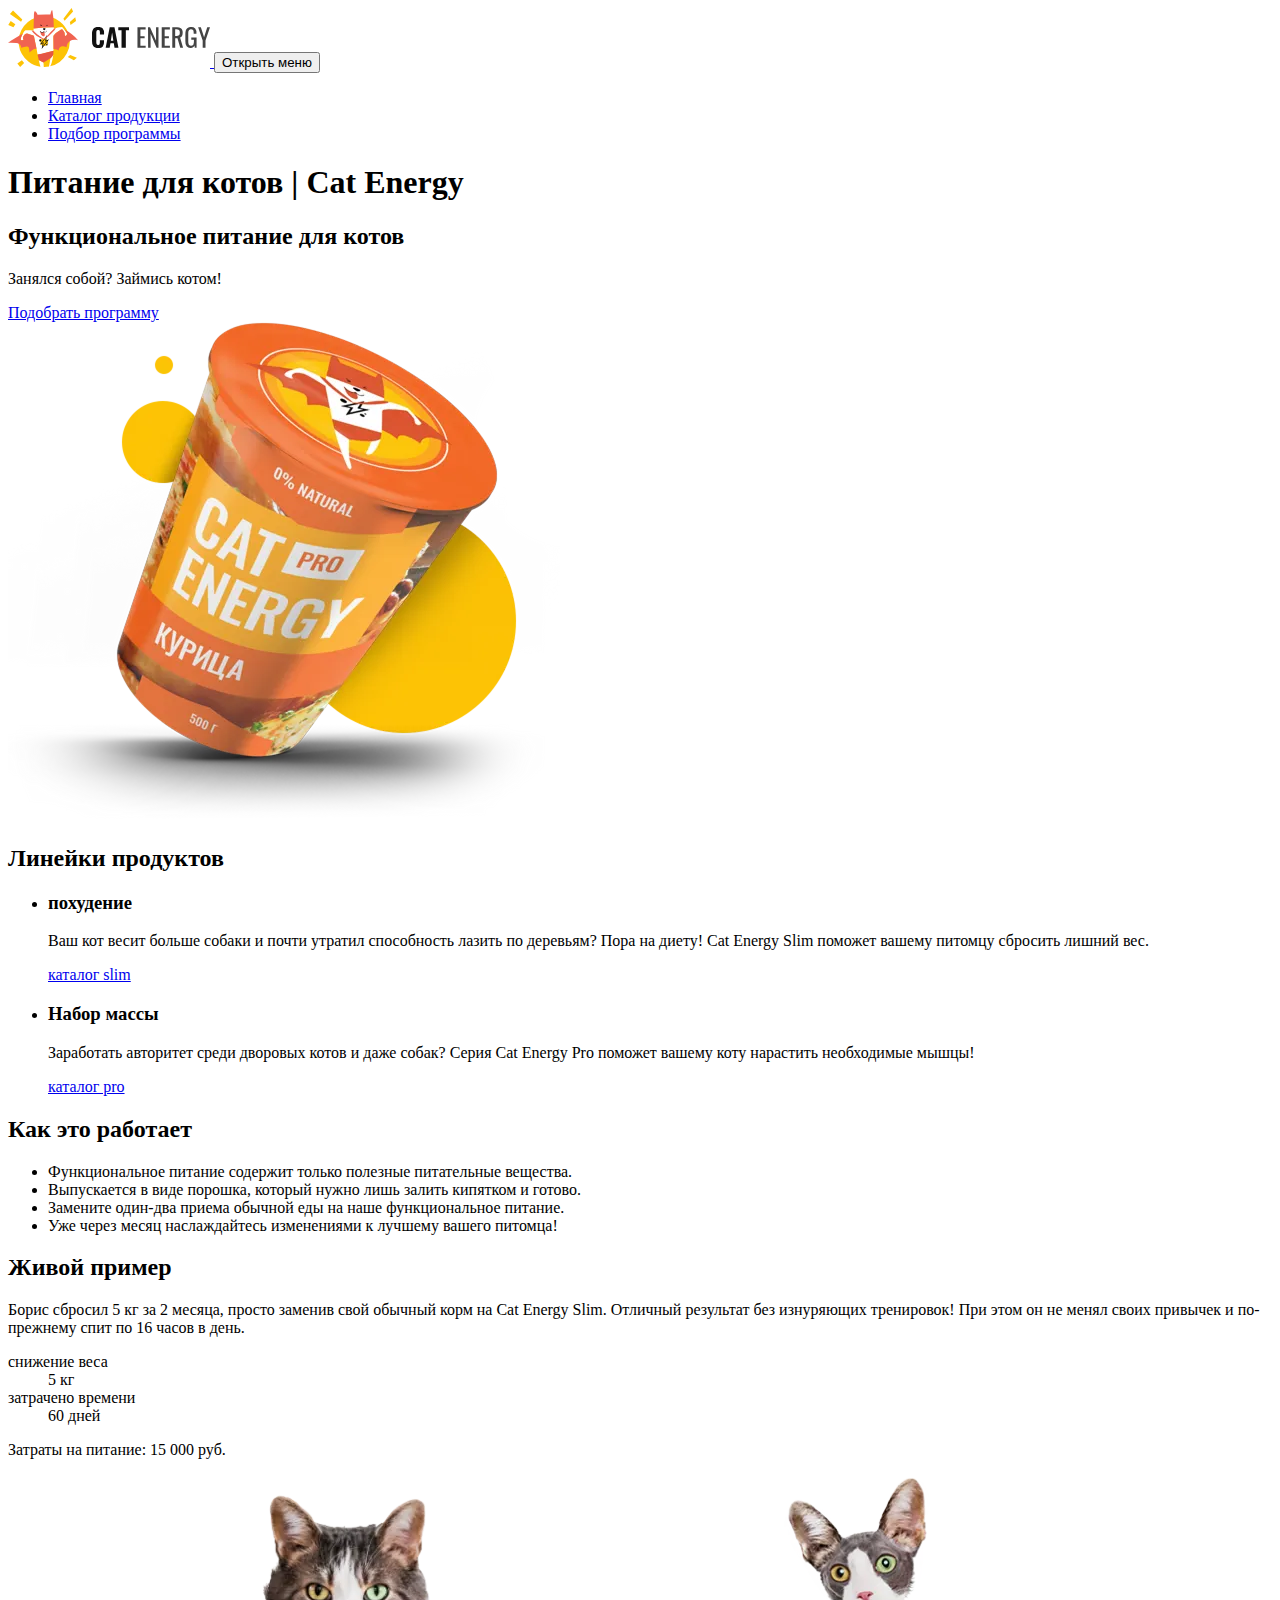
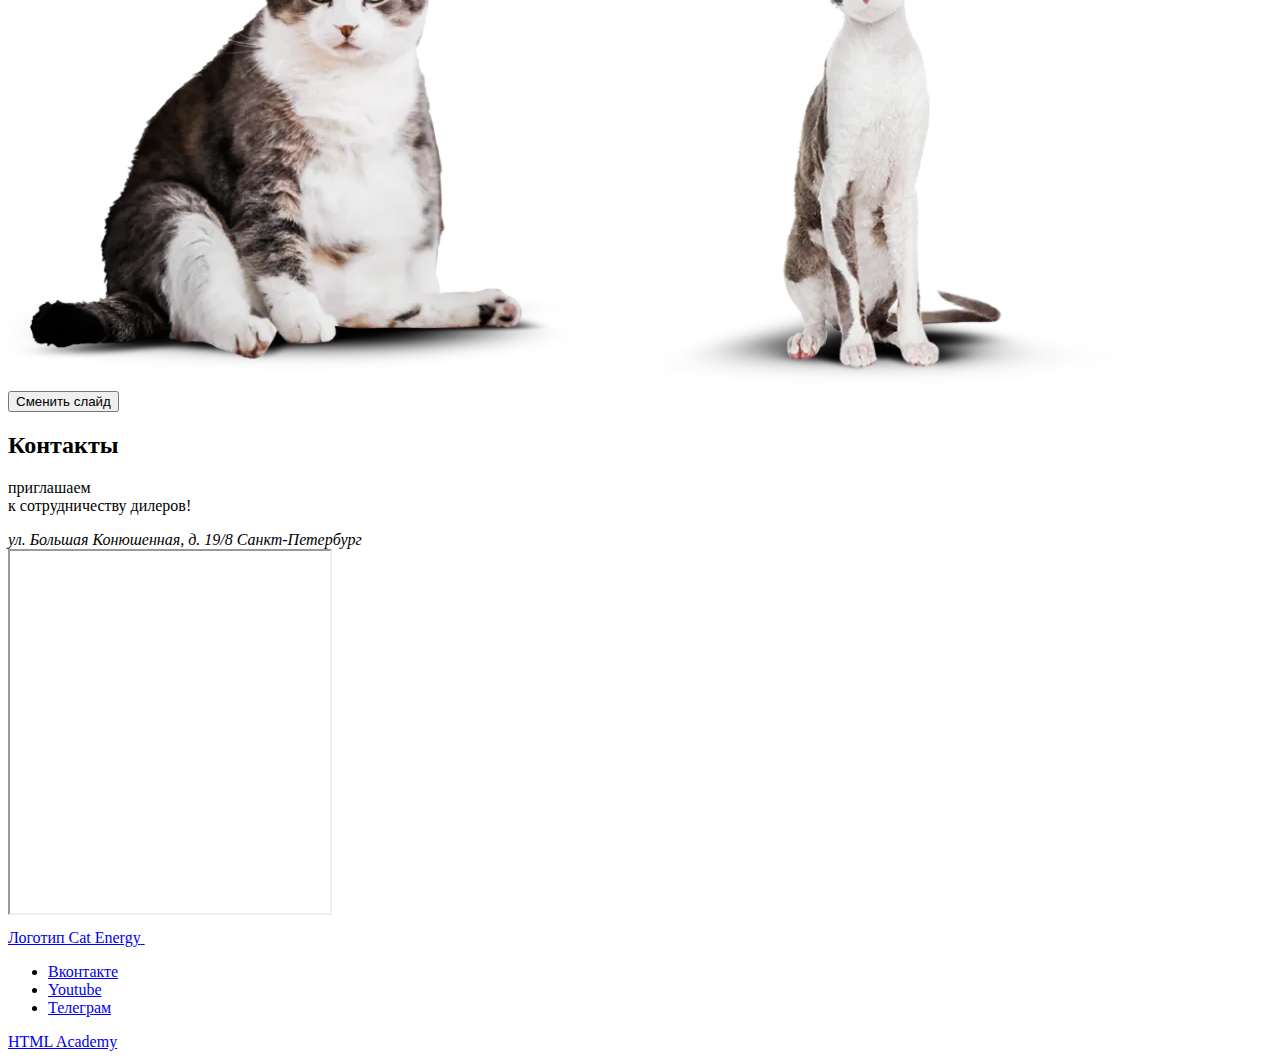
==== commit 6349d33a: "Рефакторинг для допуска #1" ====
--- a/source/index.html
+++ b/source/index.html
@@ -72,7 +72,7 @@
 
             <p class="hero__slogan">Занялся собой? Займись котом!</p>
 
-            <a class="hero__button button button--primary button--size-s" href="#">Подобрать программу</a>
+            <a class="hero__button button button--primary button--size-s" href="form.html">Подобрать программу</a>
           </div>
 
           <picture class="hero__image-wrapper">
@@ -105,7 +105,7 @@
 
             <span class="product-preview__line split-line"></span>
 
-            <a class="product-preview__link link" href="#">каталог slim</a>
+            <a class="product-preview__link link" href="catalog.html">каталог slim</a>
           </li>
 
           <li class="product-line__item product-preview product-preview--theme-weight-gain">
@@ -117,7 +117,7 @@
 
             <span class="product-preview__line split-line"></span>
 
-            <a class="product-preview__link link" href="#">каталог pro</a>
+            <a class="product-preview__link link" href="catalog.html">каталог pro</a>
           </li>
         </ul>
       </section>
@@ -222,7 +222,18 @@
   <footer class="page__footer page-footer">
     <div class="page-footer__wrapper container">
       <a class="page-footer__logo logo-second" href="https://htmlacademy.ru/intensive/adaptive">
-        <img class="logo-second__image" src="images/logo-second.svg" width="128" height="25" alt="Логотип Cat Energy">
+        <span class="visually-hidden">Логотип Cat Energy</span>
+        <svg width="128" height="24" viewBox="0 0 128 24" fill="none" xmlns="http://www.w3.org/2000/svg">
+          <path d="M1.6236 21.9574C0.489608 20.2815 -0.0733133 18.2722 0.0213584 16.2383V7.7617C-0.115966 5.70593 0.411707 3.66097 1.52346 1.94043C2.62499 0.612766 4.32737 0 6.83086 0C9.33436 0 10.9366 0.612766 11.938 1.73617C13.0252 3.15904 13.56 4.9407 13.4401 6.74043V8.78298H8.53324V6.43404C8.57287 5.73932 8.47057 5.04378 8.23282 4.39149C8.10574 4.12819 7.90433 3.90969 7.65449 3.76409C7.40465 3.61849 7.11781 3.55245 6.83086 3.57447C6.12989 3.57447 5.62919 3.77872 5.42891 4.28936C5.20237 5.015 5.10073 5.77516 5.12849 6.53617V17.4638C5.0756 18.2022 5.21373 18.9417 5.52905 19.6085C5.72933 20.1192 6.23003 20.3234 6.931 20.3234C7.63198 20.3234 8.03254 20.1192 8.23282 19.6085C8.4605 18.9183 8.56232 18.1914 8.53324 17.4638V15.0128H13.4401V17.0553C13.5419 18.8844 13.0103 20.6918 11.938 22.1617C10.9366 23.3872 9.23422 24 6.83086 24C4.42751 23.8979 2.62499 23.2851 1.6236 21.9574Z" fill="inherit" />
+          <path d="M19.3483 0.306396H25.0563L29.2622 23.5915H24.6557L23.8546 18.6894H20.55L19.7489 23.5915H15.0423L19.3483 0.306396ZM23.454 15.6255L22.2524 6.53618L21.0507 15.6255H23.454Z" fill="inherit" />
+          <path d="M32.767 4.18725H29.3623V0.306396H41.2789V4.08512H37.8742V23.5915H32.767V4.18725Z" fill="inherit" />
+          <path d="M50.3916 0.306396H59.2039V2.75746H53.496V10.417H58.1024V12.766H53.496V21.3447H59.2039V23.6936H50.2915V0.306396H50.3916Z" fill="inherit" />
+          <path d="M61.8076 0.306396H64.0107L70.5198 15.7277V0.306396H73.1234V23.5915H71.1206L64.5114 7.65959V23.5915H61.8076V0.306396Z" fill="inherit" />
+          <path d="M76.1276 0.306396H84.9399V2.75746H79.2319V10.417H83.8383V12.766H79.2319V21.3447H84.9399V23.6936H76.1276V0.306396Z" fill="inherit" />
+          <path d="M87.5435 0.306296H92.1499C93.962 0.178639 95.7629 0.682798 97.2571 1.73608C98.3586 2.65523 98.8593 4.28927 98.8593 6.43396C98.8593 9.39566 97.958 11.234 96.0554 11.8467L99.2599 23.4893H96.1555L93.1513 12.5616H90.6478V23.4893H87.4434V0.306296H87.5435ZM91.9497 10.3148C92.982 10.4016 94.011 10.1121 94.8537 9.49778C95.4546 8.98715 95.755 7.96587 95.755 6.43396C95.7827 5.67295 95.6811 4.91279 95.4546 4.18715C95.2292 3.66645 94.8421 3.23582 94.353 2.96162C93.6633 2.64108 92.9062 2.50069 92.1499 2.5531H90.748V10.2127H91.9497V10.3148Z" fill="inherit" />
+          <path d="M102.865 21.8554C101.824 20.0697 101.335 18.0053 101.463 15.932V8.17025C101.438 6.69026 101.607 5.21349 101.964 3.77876C102.299 2.70664 102.967 1.77469 103.866 1.12344C104.984 0.448453 106.274 0.128462 107.571 0.204291C109.674 0.204291 111.177 0.714929 112.078 1.83833C113.115 3.32172 113.61 5.12795 113.48 6.94472V7.76174H110.476V7.04684C110.48 6.19152 110.413 5.33736 110.275 4.49365C110.191 3.96049 109.903 3.48313 109.474 3.16599C108.911 2.78921 108.243 2.60993 107.571 2.65535C106.853 2.60843 106.143 2.82587 105.569 3.26812C105.333 3.47055 105.141 3.71989 105.003 4.00086C104.865 4.28184 104.785 4.58853 104.768 4.90216C104.636 5.81517 104.569 6.73673 104.567 7.65961V16.3405C104.493 17.663 104.698 18.9863 105.168 20.2213C105.569 21.0383 106.37 21.3447 107.571 21.3447C108.046 21.405 108.527 21.3208 108.955 21.1028C109.383 20.8847 109.737 20.5425 109.975 20.1192C110.504 18.8277 110.743 17.432 110.676 16.0341V14.4H107.772V12.0511H113.58V23.5915H111.577L111.277 20.9362C111.014 21.8261 110.467 22.601 109.724 23.1376C108.98 23.6742 108.081 23.9419 107.171 23.8979C106.343 23.9475 105.517 23.7869 104.765 23.4304C104.014 23.0739 103.361 22.5327 102.865 21.8554Z" fill="inherit" />
+          <path d="M119.989 15.4212L115.082 0.408447H118.086L121.591 11.6425L124.996 0.408447H128L123.093 15.4212V23.5914H120.089V15.4212H119.989Z" fill="inherit" />
+        </svg>
       </a>
 
       <span class="page-footer__line split-line"></span>
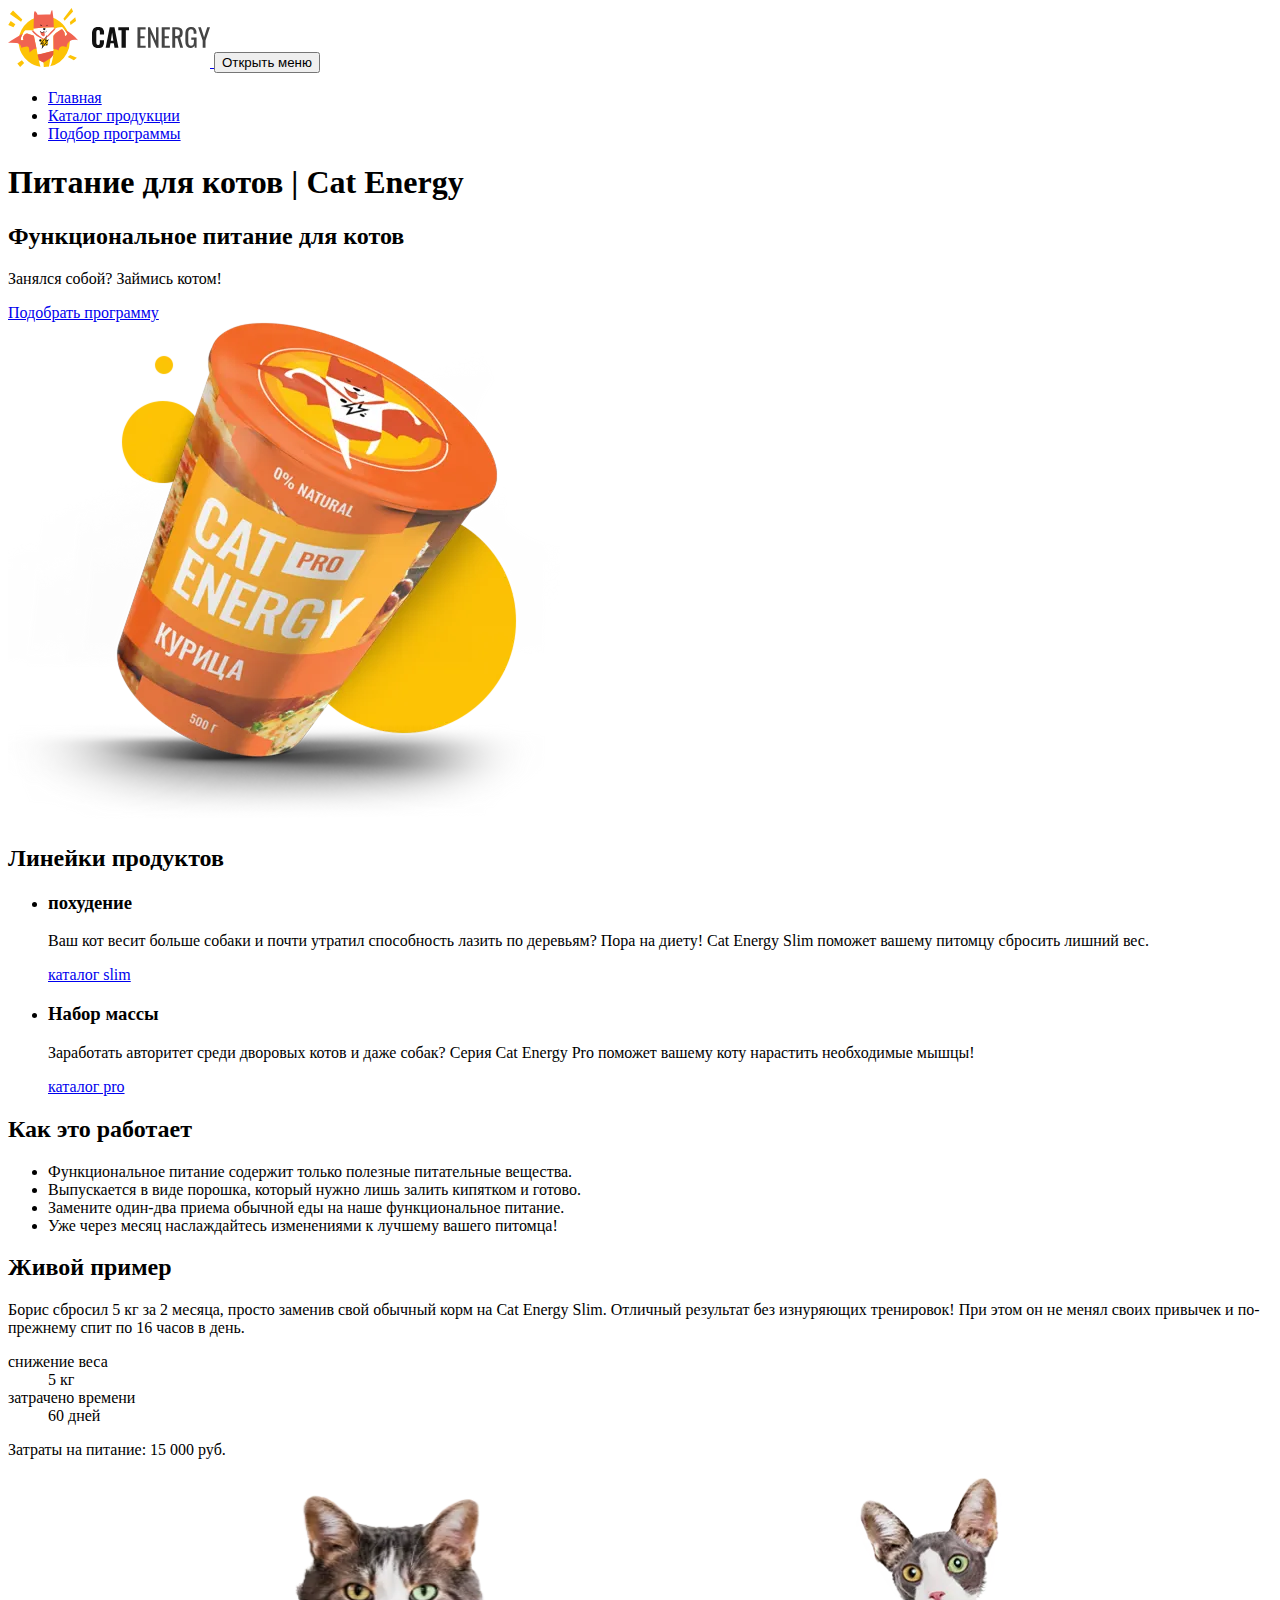
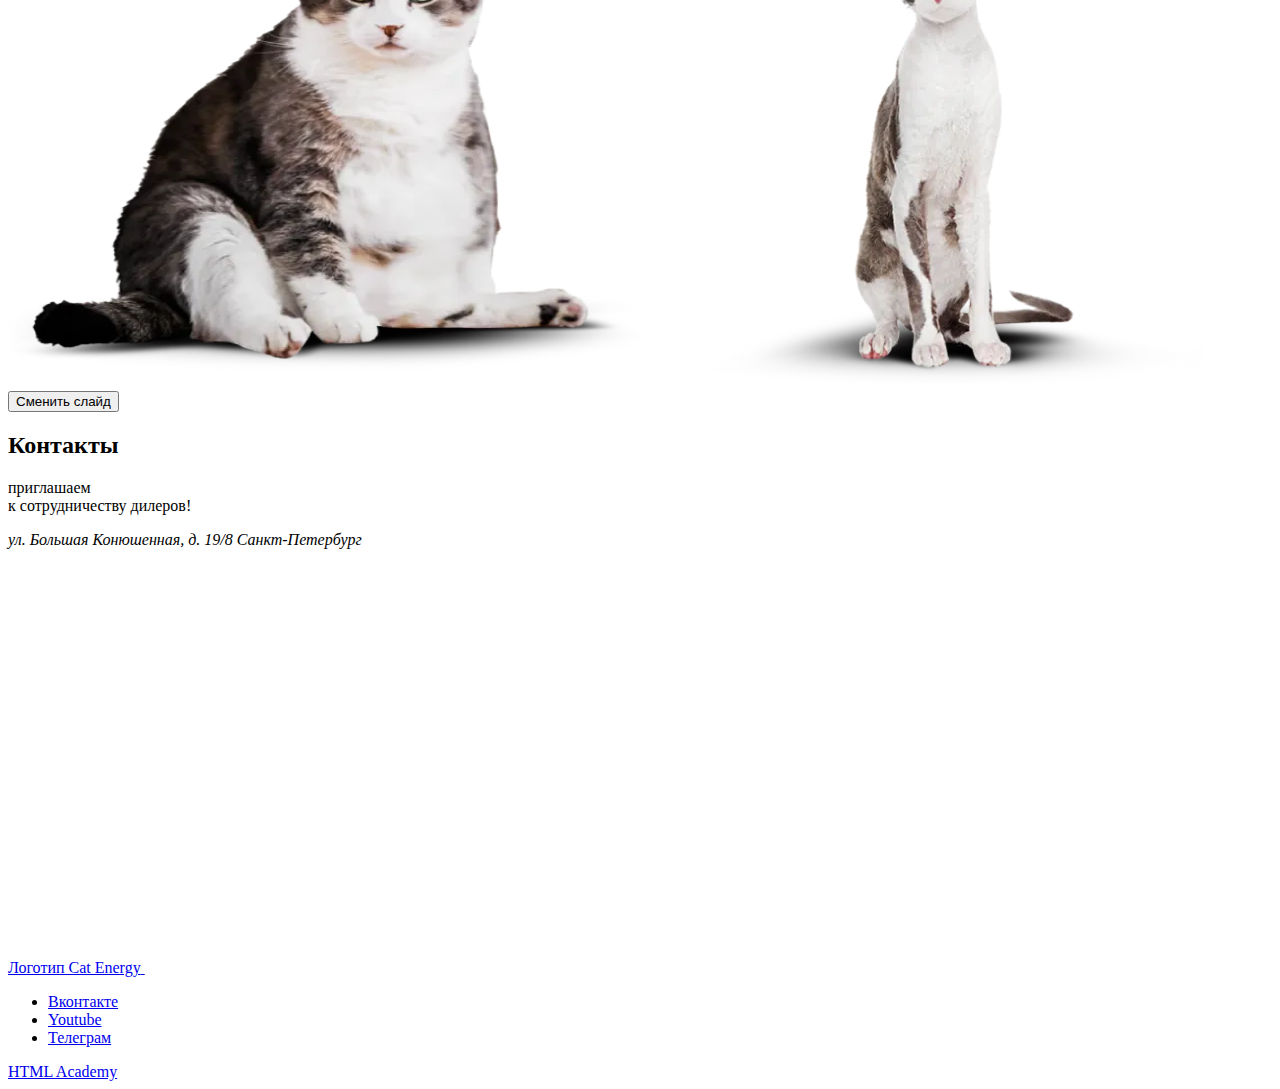
==== commit 6f4a654f: "Изменения для допуска #2" ====
--- a/source/index.html
+++ b/source/index.html
@@ -21,18 +21,21 @@
 
   <link rel="preload" href="styles/styles.css" as="style">
   <link rel="preload" href="scripts/index.js" as="script">
+  <link rel="preload" href="scripts/map.js" as="script">
 
   <link rel="stylesheet" href="styles/styles.css">
   <script src="scripts/index.js" defer></script>
+  <script src="scripts/map.js" defer></script>
   <link rel="icon" href="favicon.ico">
   <link rel="icon" href="favicons/icon.svg" type="image/svg+xml">
   <link rel="apple-touch-icon" href="favicons/apple-touch-icon.png">
   <link rel="manifest" href="manifest.webmanifest">
+  <script src="https://api-maps.yandex.ru/2.1/?apikey=b741650d-aeca-472d-a761-ce8550b60bb1&lang=ru_RU" defer></script>
 </head>
 
 <body class="page page--layout-sticky-footer page--theme-promo">
   <header class="page__header page-header container">
-    <nav class="page-header__main-navigation main-navigation">
+    <nav class="page-header__main-navigation main-navigation main-navigation--no-js">
       <div class="main-navigation__top">
         <a class="main-navigation__logo logo" href="index.html">
           <picture>
@@ -213,9 +216,7 @@
         </div>
       </div>
 
-      <div class="contacts__map">
-        <iframe src="https://www.google.com/maps/embed?pb=!1m18!1m12!1m3!1d1998.6037876791663!2d30.320467111580058!3d59.93871647481049!2m3!1f0!2f0!3f0!3m2!1i1024!2i768!4f13.1!3m3!1m2!1s0x4696310fca145cc1%3A0x42b32648d8238007!2sBolshaya%20Konyushennaya%20St%2C%2019%2F8%2C%20Sankt-Peterburg%2C%20191186!5e0!3m2!1sen!2sru!4v1723903641111!5m2!1sen!2sru" width="320" height="362" allowfullscreen loading="lazy" title="Офис компании по адресу ул. Большая Конюшенная, д. 19/8 Санкт-Петербург"></iframe>
-      </div>
+      <div class="contacts__map" id="map" style="width:100%; height:400px;"></div>
     </section>
   </div>
 
